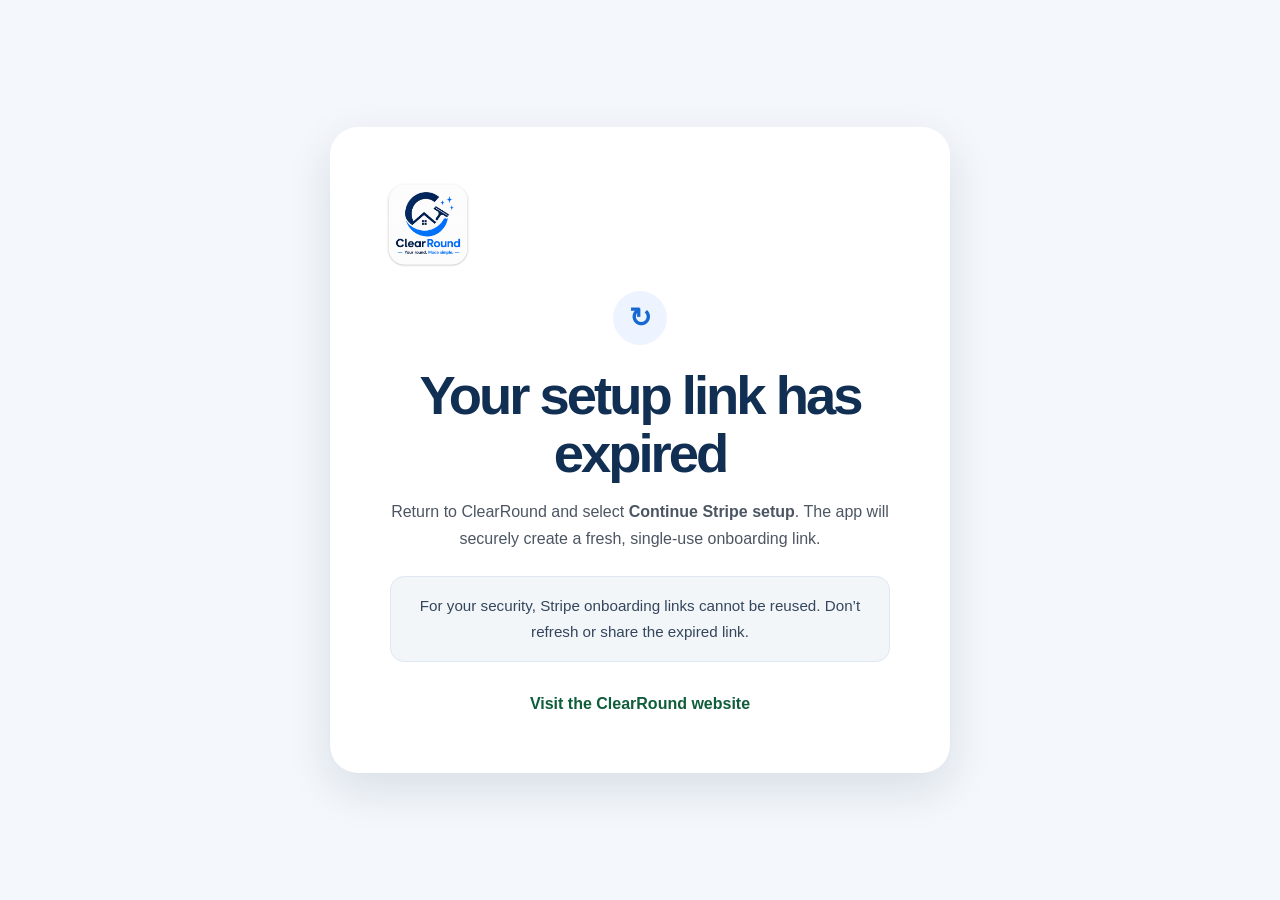
==== stripe/refresh/index.html @ 92d9cf42 "Add files via upload" ====
<!DOCTYPE html>
<html lang="en">
<head>
  <meta charset="UTF-8" />
  <meta name="viewport" content="width=device-width, initial-scale=1.0" />
  <meta name="robots" content="noindex, nofollow" />
  <meta name="description" content="Restart Stripe account setup securely from ClearRound." />
  <title>Continue Stripe setup | ClearRound</title>
  <link rel="stylesheet" href="../../styles.css" />
  <style>
    .stripe-wrap{min-height:100vh;display:grid;place-items:center;padding:32px 20px;background:#f4f7fb}
    .stripe-card{width:min(620px,100%);background:#fff;border-radius:28px;padding:clamp(28px,6vw,56px);box-shadow:0 16px 45px rgba(17,46,83,.12);text-align:center}
    .stripe-logo{width:84px;height:84px;border-radius:20px;margin-bottom:24px}
    .stripe-card h1{margin:0 0 16px;color:#112e53;font-size:clamp(2rem,7vw,3.4rem);line-height:1.05}
    .stripe-card p{margin:0 auto 16px;max-width:500px;color:#4c5663;line-height:1.7}
    .status-mark{display:grid;place-items:center;width:54px;height:54px;margin:0 auto 22px;border-radius:50%;background:#eef4ff;color:#1769d2;font-size:27px;font-weight:800}
    .stripe-note{margin-top:24px!important;padding:16px 18px;border-radius:14px;background:#f3f6f9;color:#34465d!important;font-size:.95rem}
    .home-link{display:inline-block;margin-top:14px;color:#0f5d3a;font-weight:700;text-decoration:none}
  </style>
</head>
<body>
  <main class="stripe-wrap">
    <section class="stripe-card" aria-labelledby="page-title">
      <img class="stripe-logo" src="../../clearround-logo.png" alt="ClearRound" />
      <div class="status-mark" aria-hidden="true">↻</div>
      <h1 id="page-title">Your setup link has expired</h1>
      <p>Return to ClearRound and select <strong>Continue Stripe setup</strong>. The app will securely create a fresh, single-use onboarding link.</p>
      <p class="stripe-note">For your security, Stripe onboarding links cannot be reused. Don’t refresh or share the expired link.</p>
      <a class="home-link" href="../../index.html">Visit the ClearRound website</a>
    </section>
  </main>
</body>
</html>
---- styles.css ----
:root {
  --ink: #0d2d57;
  --ink-deep: #071f4a;
  --green: #0b5b3c;
  --blue: #1678e8;
  --sky: #eef7ff;
  --muted: #617188;
  --line: #dfe7f0;
  --bg: #f5f7fb;
  --white: #ffffff;
  --soft-green: #edf8f2;
  --shadow: 0 24px 70px rgba(7,31,74,.12);
}
* { box-sizing: border-box; }
html { scroll-behavior: smooth; }
body {
  margin: 0;
  font-family: -apple-system, BlinkMacSystemFont, "Segoe UI", Inter, Helvetica, Arial, sans-serif;
  color: var(--ink-deep);
  background: white;
  line-height: 1.55;
  -webkit-font-smoothing: antialiased;
}
a { color: inherit; text-decoration: none; }
img { display: block; max-width: 100%; }
.nav {
  position: sticky; top: 0; z-index: 30;
  min-height: 74px; display: flex; align-items: center; gap: 30px;
  padding: 10px max(24px, calc((100vw - 1180px)/2));
  background: rgba(255,255,255,.90); backdrop-filter: blur(18px);
  border-bottom: 1px solid rgba(223,232,242,.85);
}
.brand { display:flex; align-items:center; gap:10px; font-weight:850; font-size:20px; margin-right:auto; }
.brand img { width:38px; height:38px; object-fit:cover; border-radius:10px; }
nav { display:flex; gap:22px; font-size:13px; font-weight:700; color:#385572; }
nav a:hover { color:var(--green); }
.button {
  display:inline-flex; align-items:center; justify-content:center;
  background:linear-gradient(135deg,#0f315c,#0a5b42); color:white;
  min-height:48px; padding:0 22px; border-radius:14px; font-weight:800;
  box-shadow:0 12px 28px rgba(15,49,92,.20);
  transition: transform .18s ease, box-shadow .18s ease;
}
.button:hover { transform: translateY(-1px); box-shadow:0 16px 34px rgba(15,49,92,.24); }
.button.small { min-height:40px; padding:0 16px; border-radius:12px; font-size:14px; }
.button.ghost { color:var(--ink-deep); background:white; border:1px solid var(--line); box-shadow:none; }
.hero {
  max-width:1180px; margin:0 auto; padding:76px 24px 78px;
  display:grid; grid-template-columns:1.03fr .97fr; align-items:center; gap:76px;
}
.eyebrow { letter-spacing:.15em; font-size:12px; font-weight:900; color:var(--green); margin-bottom:14px; }
h1 { font-size:clamp(54px,7vw,88px); line-height:.96; letter-spacing:-.055em; margin:0 0 28px; }
h1 span { color:var(--green); }
h2 { font-size:clamp(34px,4vw,54px); line-height:1.05; letter-spacing:-.04em; margin:0 0 18px; }
h3 { margin:0 0 8px; font-size:21px; letter-spacing:-.02em; }
.lead { font-size:20px; color:#52657d; max-width:660px; }
.lead.smaller { font-size:18px; }
.hero-badges { display:flex; gap:8px; flex-wrap:wrap; margin:25px 0 0; }
.hero-badges span { border:1px solid #d8e4ee; background:#f8fbfd; border-radius:999px; padding:8px 11px; font-size:12px; font-weight:800; color:#36526d; }
.hero-actions { display:flex; gap:12px; margin:27px 0 14px; flex-wrap:wrap; }
.micro { color:#718096; font-size:13px; }
.hero-visual { position:relative; display:flex; justify-content:center; align-items:center; min-height:650px; }
.hero-shot {
  width:min(360px, 80vw); border-radius:48px; position:relative; z-index:2;
  box-shadow:0 35px 80px rgba(7,31,74,.22); border:1px solid rgba(13,45,87,.12);
  transform:rotate(1.4deg);
}
.device-shadow { position:absolute; width:330px; height:500px; border-radius:50%; background:radial-gradient(circle, rgba(49,107,84,.18), rgba(49,107,84,0) 68%); filter:blur(8px); transform:translate(20px,60px); }
.floating-card {
  position:absolute; z-index:3; background:rgba(255,255,255,.96); border:1px solid rgba(223,231,240,.9);
  box-shadow:0 14px 40px rgba(7,31,74,.13); border-radius:16px; padding:12px 15px; min-width:118px;
  display:flex; flex-direction:column;
}
.floating-card strong { font-size:18px; color:var(--ink-deep); }
.floating-card span { font-size:11px; color:var(--muted); font-weight:700; }
.float-one { left:4px; bottom:105px; }
.float-two { right:-5px; top:115px; }
.trust {
  border-top:1px solid var(--line); border-bottom:1px solid var(--line);
  display:flex; justify-content:center; gap:clamp(18px,6vw,70px); padding:21px 24px;
  color:#61738a; font-size:13px; font-weight:750; flex-wrap:wrap;
}
.section { max-width:1180px; margin:0 auto; padding:100px 24px; }
.section-heading { max-width:800px; margin-bottom:48px; }
.section-heading p { font-size:18px; color:var(--muted); }
.cards { display:grid; gap:22px; }
.cards.three { grid-template-columns:repeat(3,1fr); }
.card { border:1px solid var(--line); border-radius:24px; padding:30px; box-shadow:0 12px 40px rgba(7,31,74,.055); background:#fff; }
.card p, .features-grid p { color:var(--muted); margin-bottom:0; }
.icon {
  width:48px; height:48px; border-radius:14px; display:grid; place-items:center;
  background:var(--soft-green); color:var(--green); font-weight:900; font-size:21px; margin-bottom:22px;
}
.shaded { max-width:none; background:var(--bg); padding-left:max(24px,calc((100vw - 1180px)/2)); padding-right:max(24px,calc((100vw - 1180px)/2)); }
.features-grid { display:grid; grid-template-columns:repeat(2,1fr); gap:14px 48px; }
.features-grid article { display:flex; gap:18px; padding:22px 0; border-top:1px solid var(--line); }
.features-grid > article > span { color:var(--green); font-weight:900; font-size:13px; margin-top:4px; }
.features-grid h3 { margin-bottom:4px; }
.features-grid p { margin-top:0; }
.stripe-note {
  display:flex; align-items:center; gap:15px; background:white; border:1px solid var(--line); border-radius:18px; padding:18px 20px; margin-top:34px; max-width:820px;
}
.stripe-mark { width:42px; height:42px; border-radius:12px; display:grid; place-items:center; background:#635bff; color:#fff; font-weight:900; font-size:20px; flex:0 0 auto; }
.stripe-note div:last-child { display:flex; flex-direction:column; }
.stripe-note span { color:var(--muted); font-size:13px; }
.screens { padding-bottom:80px; }
.screen-grid { display:grid; grid-template-columns:repeat(3,1fr); gap:22px; align-items:start; }
.screen-card { margin:0; border:1px solid var(--line); background:#f7f8fb; border-radius:28px; padding:16px; box-shadow:0 18px 55px rgba(7,31,74,.08); overflow:hidden; }
.screen-card img { width:100%; border-radius:21px; border:1px solid rgba(13,45,87,.08); }
.screen-card figcaption { display:flex; flex-direction:column; gap:3px; padding:15px 6px 3px; }
.screen-card figcaption strong { font-size:18px; }
.screen-card figcaption span { color:var(--muted); font-size:13px; }
.screen-card.featured-shot { transform:translateY(-20px); }
.screen-card.wide { grid-column:1 / -1; display:grid; grid-template-columns:minmax(0,1.7fr) minmax(220px,.7fr); gap:25px; align-items:center; padding:20px; margin-top:12px; }
.screen-card.wide img { border-radius:22px; }
.screen-card.wide figcaption { padding:20px; }
.screen-card.wide figcaption strong { font-size:26px; }
.screen-card.wide figcaption span { font-size:15px; }
.split { display:grid; grid-template-columns:1fr 1fr; gap:80px; align-items:center; }
.less-admin { padding-top:55px; }
.flow { display:grid; gap:12px; }
.flow div { display:flex; align-items:center; gap:16px; border:1px solid var(--line); padding:17px; border-radius:16px; }
.flow b { width:34px;height:34px;border-radius:50%;background:var(--soft-green);color:var(--green);display:grid;place-items:center; flex:0 0 auto; }
.compare { padding-top:80px; }
.comparison-wrap { border:1px solid var(--line); border-radius:24px; overflow:auto; box-shadow:0 15px 50px rgba(7,31,74,.06); }
.comparison-table { width:100%; border-collapse:collapse; min-width:930px; background:#fff; font-size:13px; }
.comparison-table th, .comparison-table td { padding:17px 16px; text-align:left; border-bottom:1px solid var(--line); vertical-align:top; }
.comparison-table thead th { background:#f5f7fb; font-size:13px; color:#4b6077; }
.comparison-table tbody th { width:190px; font-size:13px; color:#36516d; }
.comparison-table .clearround-col { background:#f0f8f4; }
.comparison-table thead .clearround-col { color:var(--green); }
.comparison-table td small { display:block; color:var(--muted); margin-top:2px; }
.simple-badge { display:inline-block; border-radius:999px; padding:5px 8px; background:#dff2e7; color:#095639; font-weight:800; font-size:11px; }
.comparison-note { color:#7c8898; font-size:11px; margin:12px 3px 0; }
.focus-banner { margin-top:42px; border-radius:26px; padding:34px; background:linear-gradient(135deg,#0d2f59,#0b5c3f); color:white; display:grid; grid-template-columns:1.1fr .9fr; gap:40px; align-items:center; }
.focus-banner .eyebrow { color:#95e2bf; margin-bottom:10px; }
.focus-banner h3 { font-size:26px; line-height:1.15; margin:0; }
.focus-banner p { color:#d6e7e0; margin:0; font-size:16px; }
.focus-banner p strong { color:#fff; }
.pricing { padding-top:70px; }
.pricing-grid { display:grid; grid-template-columns:1fr 1fr; gap:24px; max-width:900px; }
.price-card { border:1px solid var(--line); border-radius:24px; padding:34px; position:relative; background:#fff; }
.price-card.featured { border:2px solid var(--green); box-shadow:0 20px 60px rgba(11,91,60,.12); }
.plan { font-weight:850; font-size:20px; margin:0; }
.price { font-size:52px; font-weight:900; letter-spacing:-.05em; margin:10px 0; }
.price small { font-size:15px; color:var(--muted); letter-spacing:0; }
.price-card > p:not(.plan) { color:var(--muted); }
.price-card ul { list-style:none; padding:0; margin:24px 0 0; }
.price-card li { margin:12px 0; }
.price-card li:before { content:"✓"; color:var(--green); font-weight:900; margin-right:10px; }
.pill { position:absolute; right:20px; top:20px; background:var(--soft-green); color:var(--green); border-radius:999px; font-size:9px; font-weight:900; letter-spacing:.08em; padding:7px 10px; }
.faq { max-width:850px; }
details { border-top:1px solid var(--line); padding:20px 0; }
details:last-child { border-bottom:1px solid var(--line); }
summary { cursor:pointer; font-weight:800; font-size:17px; }
details p { color:var(--muted); max-width:720px; }
.cta {
  max-width:1180px; margin:30px auto 90px; padding:42px; border-radius:28px;
  background:linear-gradient(135deg,#071f4a,#0a4d38); color:white; display:grid;
  grid-template-columns:auto 1fr auto; gap:24px; align-items:center;
}
.cta img { width:86px; height:86px; border-radius:21px; object-fit:cover; }
.cta .eyebrow { color:#90dfb9; }
.cta h2 { font-size:34px; margin-bottom:8px; }
.cta p { color:#c4ddda; margin:0; }
.button.inverse { background:white;color:var(--ink-deep);box-shadow:none; }
footer {
  max-width:1180px; margin:0 auto; padding:30px 24px 50px; border-top:1px solid var(--line);
  display:flex; justify-content:space-between; color:var(--muted); font-size:13px;
}
footer div { display:flex; gap:18px; }

@media (max-width: 1040px) {
  nav { gap:14px; }
  nav a:nth-child(4) { display:none; }
  .hero { gap:42px; }
  .float-one { left:-8px; }
  .float-two { right:-8px; }
}
@media (max-width: 850px) {
  .nav nav { display:none; }
  .hero { grid-template-columns:1fr; padding-top:55px; text-align:center; gap:38px; }
  .hero-copy .lead { margin-left:auto; margin-right:auto; }
  .hero-actions, .hero-badges { justify-content:center; }
  .hero-visual { min-height:auto; padding:20px 0 35px; }
  .hero-shot { width:min(330px, 78vw); }
  .float-one { left:calc(50% - 210px); bottom:80px; }
  .float-two { right:calc(50% - 205px); top:80px; }
  .cards.three, .features-grid, .split, .pricing-grid { grid-template-columns:1fr; }
  .split { gap:40px; }
  .screen-grid { grid-template-columns:1fr 1fr; }
  .screen-card.featured-shot { transform:none; }
  .screen-card.wide { grid-template-columns:1fr; }
  .focus-banner { grid-template-columns:1fr; gap:18px; }
  .cta { margin:20px 16px 70px; grid-template-columns:1fr; text-align:center; }
  .cta img { margin:auto; }
}
@media (max-width: 560px) {
  .nav { min-height:66px; padding:8px 16px; }
  .brand span { font-size:18px; }
  .nav .button.small { display:none; }
  .hero { padding:48px 18px 52px; }
  h1 { font-size:54px; }
  .hero-visual { overflow:visible; }
  .hero-shot { width:286px; border-radius:39px; }
  .floating-card { padding:9px 11px; min-width:100px; }
  .floating-card strong { font-size:15px; }
  .float-one { left:2px; bottom:70px; }
  .float-two { right:0; top:62px; }
  .section { padding:75px 18px; }
  .shaded { padding-left:18px; padding-right:18px; }
  .screen-grid { grid-template-columns:1fr; }
  .screen-card { max-width:390px; width:100%; margin-left:auto; margin-right:auto; }
  .screen-card.wide { grid-column:auto; max-width:none; }
  .screen-card.wide figcaption { padding:8px 4px 3px; }
  .screen-card.wide figcaption strong { font-size:20px; }
  .focus-banner { padding:26px; }
  .focus-banner h3 { font-size:22px; }
  .price { font-size:46px; }
  .pill { position:static; display:inline-block; margin-bottom:14px; }
  .cta h2 { font-size:28px; }
  footer { margin:0 18px; padding-left:0; padding-right:0; flex-direction:column; gap:14px; }
}
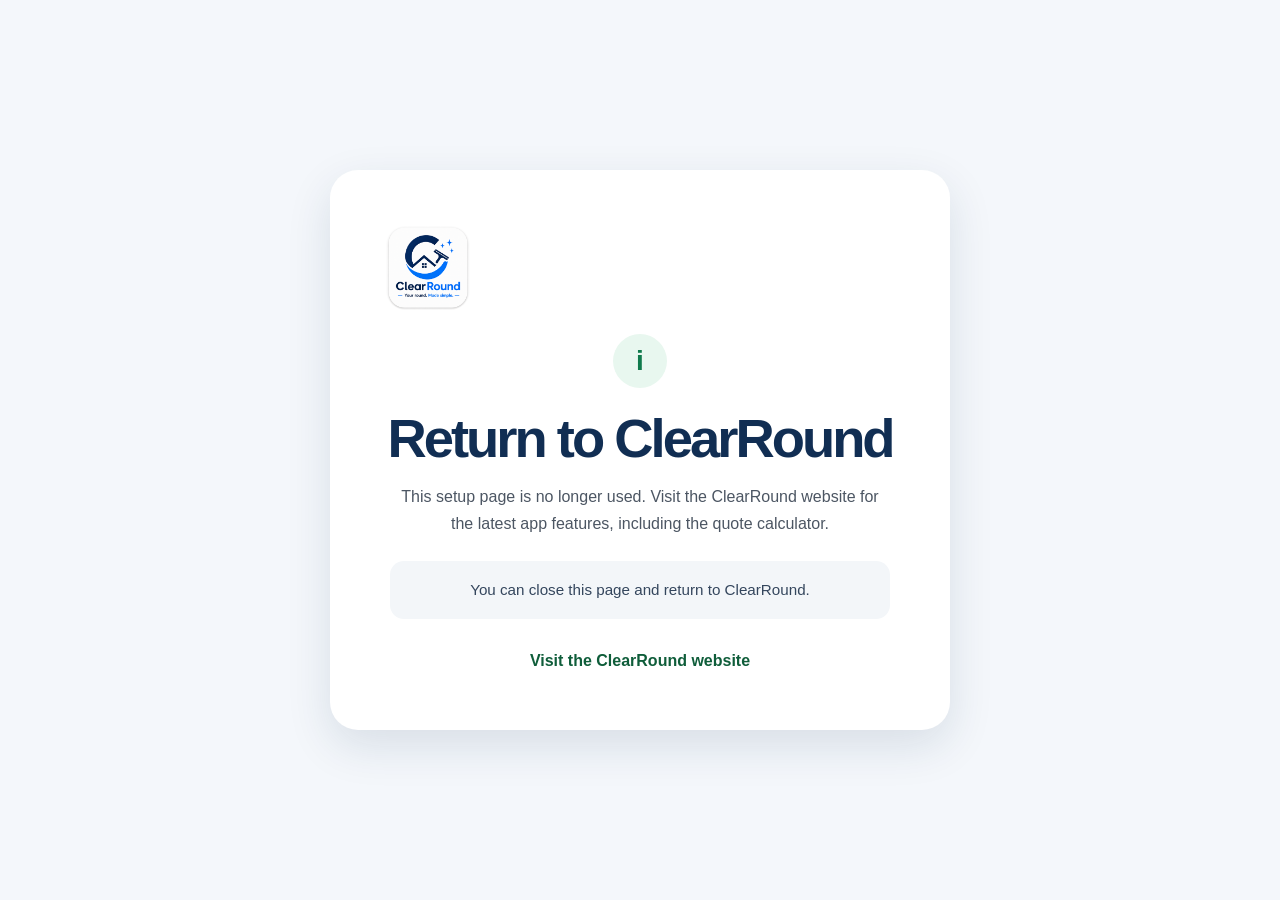
==== commit 2c682da9: "Replace payment integration marketing with quote calculator; update privacy and add terms" ====
--- a/stripe/refresh/index.html
+++ b/stripe/refresh/index.html
@@ -4,28 +4,28 @@
   <meta charset="UTF-8" />
   <meta name="viewport" content="width=device-width, initial-scale=1.0" />
   <meta name="robots" content="noindex, nofollow" />
-  <meta name="description" content="Restart Stripe account setup securely from ClearRound." />
-  <title>Continue Stripe setup | ClearRound</title>
+  <meta name="description" content="Visit ClearRound for the latest app information." />
+  <title>Return to ClearRound</title>
   <link rel="stylesheet" href="../../styles.css" />
   <style>
-    .stripe-wrap{min-height:100vh;display:grid;place-items:center;padding:32px 20px;background:#f4f7fb}
-    .stripe-card{width:min(620px,100%);background:#fff;border-radius:28px;padding:clamp(28px,6vw,56px);box-shadow:0 16px 45px rgba(17,46,83,.12);text-align:center}
-    .stripe-logo{width:84px;height:84px;border-radius:20px;margin-bottom:24px}
-    .stripe-card h1{margin:0 0 16px;color:#112e53;font-size:clamp(2rem,7vw,3.4rem);line-height:1.05}
-    .stripe-card p{margin:0 auto 16px;max-width:500px;color:#4c5663;line-height:1.7}
-    .status-mark{display:grid;place-items:center;width:54px;height:54px;margin:0 auto 22px;border-radius:50%;background:#eef4ff;color:#1769d2;font-size:27px;font-weight:800}
-    .stripe-note{margin-top:24px!important;padding:16px 18px;border-radius:14px;background:#f3f6f9;color:#34465d!important;font-size:.95rem}
+    .legacy-wrap{min-height:100vh;display:grid;place-items:center;padding:32px 20px;background:#f4f7fb}
+    .legacy-card{width:min(620px,100%);background:#fff;border-radius:28px;padding:clamp(28px,6vw,56px);box-shadow:0 16px 45px rgba(17,46,83,.12);text-align:center}
+    .legacy-logo{width:84px;height:84px;border-radius:20px;margin-bottom:24px}
+    .legacy-card h1{margin:0 0 16px;color:#112e53;font-size:clamp(2rem,7vw,3.4rem);line-height:1.05}
+    .legacy-card p{margin:0 auto 16px;max-width:500px;color:#4c5663;line-height:1.7}
+    .status-mark{display:grid;place-items:center;width:54px;height:54px;margin:0 auto 22px;border-radius:50%;background:#e8f7ef;color:#0f7a4c;font-size:28px;font-weight:800}
+    .legacy-note{margin-top:24px!important;padding:16px 18px;border-radius:14px;background:#f3f6f9;color:#34465d!important;font-size:.95rem}
     .home-link{display:inline-block;margin-top:14px;color:#0f5d3a;font-weight:700;text-decoration:none}
   </style>
 </head>
 <body>
-  <main class="stripe-wrap">
-    <section class="stripe-card" aria-labelledby="page-title">
-      <img class="stripe-logo" src="../../clearround-logo.png" alt="ClearRound" />
-      <div class="status-mark" aria-hidden="true">↻</div>
-      <h1 id="page-title">Your setup link has expired</h1>
-      <p>Return to ClearRound and select <strong>Continue Stripe setup</strong>. The app will securely create a fresh, single-use onboarding link.</p>
-      <p class="stripe-note">For your security, Stripe onboarding links cannot be reused. Don’t refresh or share the expired link.</p>
+  <main class="legacy-wrap">
+    <section class="legacy-card" aria-labelledby="page-title">
+      <img class="legacy-logo" src="../../clearround-logo.png" alt="ClearRound" />
+      <div class="status-mark" aria-hidden="true">i</div>
+      <h1 id="page-title">Return to ClearRound</h1>
+      <p>This setup page is no longer used. Visit the ClearRound website for the latest app features, including the quote calculator.</p>
+      <p class="legacy-note">You can close this page and return to ClearRound.</p>
       <a class="home-link" href="../../index.html">Visit the ClearRound website</a>
     </section>
   </main>
--- a/styles.css
+++ b/styles.css
@@ -97,12 +97,12 @@
 .features-grid > article > span { color:var(--green); font-weight:900; font-size:13px; margin-top:4px; }
 .features-grid h3 { margin-bottom:4px; }
 .features-grid p { margin-top:0; }
-.stripe-note {
+.quote-note {
   display:flex; align-items:center; gap:15px; background:white; border:1px solid var(--line); border-radius:18px; padding:18px 20px; margin-top:34px; max-width:820px;
 }
-.stripe-mark { width:42px; height:42px; border-radius:12px; display:grid; place-items:center; background:#635bff; color:#fff; font-weight:900; font-size:20px; flex:0 0 auto; }
-.stripe-note div:last-child { display:flex; flex-direction:column; }
-.stripe-note span { color:var(--muted); font-size:13px; }
+.quote-mark { width:42px; height:42px; border-radius:12px; display:grid; place-items:center; background:var(--green); color:#fff; font-weight:900; font-size:20px; flex:0 0 auto; }
+.quote-note div:last-child { display:flex; flex-direction:column; }
+.quote-note span { color:var(--muted); font-size:13px; }
 .screens { padding-bottom:80px; }
 .screen-grid { display:grid; grid-template-columns:repeat(3,1fr); gap:22px; align-items:start; }
 .screen-card { margin:0; border:1px solid var(--line); background:#f7f8fb; border-radius:28px; padding:16px; box-shadow:0 18px 55px rgba(7,31,74,.08); overflow:hidden; }
@@ -221,3 +221,7 @@
   .cta h2 { font-size:28px; }
   footer { margin:0 18px; padding-left:0; padding-right:0; flex-direction:column; gap:14px; }
 }
+
+/* Two current phone screenshots; reports retain a full-width row. */
+.screen-grid { grid-template-columns: repeat(2, minmax(0, 1fr)); }
+@media (max-width: 640px) { .screen-grid { grid-template-columns: 1fr; } }
